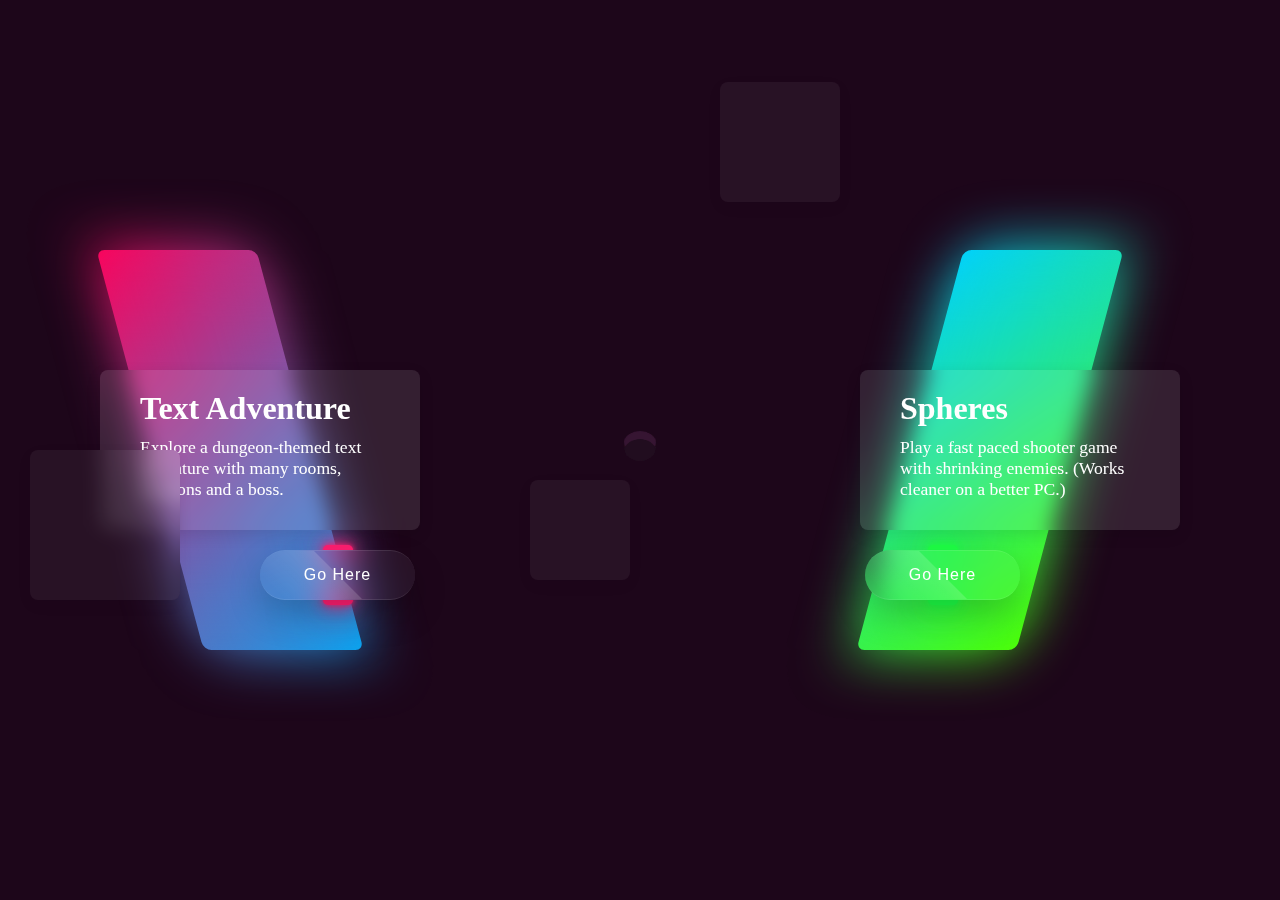
==== index.html @ 2290bc10 "first commit" ====
<!DOCTYPE html>
<html>
<head>
	<link rel="stylesheet" type="text/css" href="./webpage.css">
	<meta charset="utf-8">
	<title>webpage</title>
</head>
<body>
	<span class="seethrough1"></span>
	<span class="seethrough2"></span>
	<span class="seethrough3"></span>
	<div class="animation-container">
		<span style="--i:1;"></span>
		<span style="--i:2;"></span>
		<span style="--i:3;"></span>
		<span style="--i:4;"></span>
		<span style="--i:5;"></span>
		<span style="--i:6;"></span>
	</div>
	<div class="container">
			<div onclick="location.href='dungeon.html';" style="cursor: pointer;" class = "box" id= "box-1">
				<span></span>
				<div class = "content">
					<h2>Text Adventure</h2>
					<p>Explore a dungeon-themed text adventure with many rooms, weapons and a boss.</p>
				</div>
			</div>
			<div class = "box" id = "box-2">
					
					<div class = "content">
						<h2>Coming Soon</h2>
						<p>Lorem ipsum dolor sit amet, consectetur adipiscing elit, sed do eiusmod tempor incididunt ut labore et dolore magna aliqua</p>
					</div>
			</div>
			<div onclick="location.href='game.html';" style="cursor: pointer;" class = "box" id = "box-3">
				<span></span>
				<div class = "content">
					<h2>Spheres</h2>
					<p>Play a fast paced shooter game with shrinking enemies. (Works cleaner on a better PC.)</p>
				</div>
			</div>
		</div>
	<div class = "btn-container">
		<div id = "good" class="btn"><a href="dungeon.html">Go Here</a></div>
		<div class="btn"><a id= "gone"href="dungeon.html">Go Here</a></div>
		<div id="good" class="btn"><a href="game.html">Go Here</a></div>
	</div>
</body>
</html>
---- webpage.css ----
*{
	margin: 0;
	padding: 0;
	box-sizing: border-box;
	font-family: consolas;
}
body{
	display: flex;
	align-items: center;
	min-height: 100vh;
	background: #1d061a;
	position: relative;
	flex-flow: column;
	justify-content: center;
}
.seethrough1::before{
	content: '';
	position: absolute;
	width: 150px;
	height: 150px;
	top: 450px;
	left: 30px;
	border-radius: 8px;
	background: rgba(255, 255, 255, 0.05);
	backdrop-filter: blur(10px);
	animation: animate 2s ease-in-out infinite;
	box-shadow: 0 5px 15px rgba(0,0,0,0.05);
	z-index: 50;
	animation-delay: 0.5s;

}
.seethrough1::after{
	content: '';
	position: absolute;
	width: 100px;
	height: 100px;
	top: 480px;
	left: 530px;
	border-radius: 8px;
	background: rgba(255, 255, 255, 0.05);
	backdrop-filter: blur(10px);
	animation: animate 2s ease-in-out infinite;
	box-shadow: 0 5px 15px rgba(0,0,0,0.05);
	z-index: 50;

}
.seethrough2::before{
	content: '';
	position: absolute;
	width: 120px;
	height: 120px;
	top: 82px;
	left: 720px;
	border-radius: 8px;
	background: rgba(255, 255, 255, 0.05);
	backdrop-filter: blur(10px);
	animation: animate 2s ease-in-out infinite;
	box-shadow: 0 5px 15px rgba(0,0,0,0.05);
	z-index: 50;
	}
}
.seethrough2::after{
	content: '';
	position: absolute;
	width: 120px;
	height: 120px;
	top: 900px;
	left: 900px;
	
	border-radius: 8px;
	background: rgba(255, 255, 255, 0.05);
	backdrop-filter: blur(10px);
	animation: animate 2s ease-in-out infinite;
	box-shadow: 0 5px 15px rgba(0,0,0,0.05);
	z-index: 50;
	}
.animation-container{
	position: relative;
	width: 200px;
	height: 200px;
	display: flex;
	justify-content: center;
	align-items: center;
}
.animation-container span{
	position: absolute;
	display: block;
	border-radius: 50%;
	border: 15px solid #210d1f;
	transform-style: preserve-3d;
	transform: perspective(500px) rotateX(135deg);
	animation: animate-2 6s ease-in-out infinite;
	box-shadow: 0 10px 0 #361532,
		inset   0 10px 0 #401a3b;
	animation-delay: calc(-1s * var(--i));
}
.btn-container{
	position: absolute;
	top: 550px;
	width: 900px;
	display: flex;
	flex-wrap: wrap;
	justify-content: space-between;
}
.btn-container .btn{
	position: relative;
	width: 155px;
	height: 50px;
	margin: 0px 70px;
}
.btn-container .btn a{
	font-family: sans-serif;
	position: absolute;
	top: 0;
	width: 100%;
	height: 100%;
	display: flex;
	justify-content: center;
	align-items: center;
	background: rgba(255, 255, 255, 0.05);
	box-shadow: 0 15px 35px rgba(0,0,0,0.2);
	border-top: 1px solid rgba(255,255,255, 0.1);
	border-bottom: 1px solid rgba(255,255,255, 0.1);
	border-radius: 30px;
	color: #fff;
	z-index: 1;
	font-weight: 400;
	letter-spacing: 1px;
	text-decoration: none;
	overflow: hidden;
	transition: 0.5s;
	backdrop-filter: blur(15px);
}
.btn-container .btn:hover a{
	letter-spacing: 3px;
}
.btn-container .btn a::before{
	content: '';
	position: absolute;
	top: 0;
	left: 0;
	width: 50%;
	height: 100%;
	background: linear-gradient(to left, rgba(255,255,255,0.15), transparent);
	transform: skewX(45deg) translateX(0);
	transition: 0.5s;
}
.btn-container .btn:hover a::before{
	transform: skewX(45deg) translateX(200%);
}
#good::before{
	content: '';
	position: absolute;
	left: 50%;
	transform: translateX(-50%);
	bottom: -5px;
	width: 30px;
	height: 10px;
	border-radius: 10px;
	transition: 0.5s;
	transition-delay: 0s;
}
#good:hover::before{
	bottom: 0;
	height: 50%;
	width: 80%;
	border-radius: 30px;
	transition-delay: 0.5s;
}
#good::after{
	content: '';
	position: absolute;
	left: 50%;
	transform: translateX(-50%);
	top: -5px;
	width: 30px;
	height: 10px;
	border-radius: 10px;
	transition: 0.5s;
	transition-delay: 0s;
}

#good:hover::after{
	top: 0;
	height: 50%;
	width: 80%;
	border-radius: 30px;
	transition-delay: 0.5s;
}
.btn-container .btn:nth-child(1)::before,
.btn-container .btn:nth-child(1)::after{
	background: #ff1f71;
	box-shadow: 0 0 5px #ff1f71,
			0 0 15px #ff1f71,
			0 0 30px #ff1f71,
			0 0 60px #ff1f71;

}
#gone{
	display: none;
}
#gone::before{
	display: none;
}
#gone::after{
	display: none;
}
.btn-container .btn:nth-child(3)::before,
.btn-container .btn:nth-child(3)::after{
	background: #1eff45;
	box-shadow: 0 0 5px #1eff45,
			0 0 15px #1eff45,
			0 0 30px #1eff45,
			0 0 60px #1eff45;

}
.container{
	position: absolute;
	display: flex;
	justify-content: center;
	align-items: center;
	flex-wrap: wrap;
	padding: 40px 0;
}
.container .box {
	position: relative;
	width: 320px;
	height: 400px;
	display: flex;
	justify-content: center;
	align-items: center;
	margin: 40px 30px;
	transition: 0.5s;
}
.container .box::before{
	content: '';
	position: absolute;
	top: 0;
	left: 50px;
	width: 50%;
	height: 100%;
	background: #ffffff;
	border-radius: 8px;
	transform: skewX(15deg);
	transition: 0.5s;
}
.container .box::after{
	content: '';
	position: absolute;
	top: 0;
	left: 50px;
	width: 50%;
	height: 100%;
	background: #ffffff;
	border-radius: 8px;
	transform: skewX(15deg);
	transition: 0.5s;
	filter: blur(30px);
	transition: 0.5s;
}
.container .box:hover::before,
.container .box:hover::after{
	transform: skewX(0deg);
	left: 20px;
	width: calc(100% - 90px);
}
.container .box:nth-child(1)::before,
.container .box:nth-child(1)::after{
	background: linear-gradient(315deg,#03a9f4, #ff0059);
}
.container .box:nth-child(2)::before,
.container .box:nth-child(2)::after{
	background: linear-gradient(315deg,#4dff03, #00d0ff);
	display: none;
}
.container .box:nth-child(3)::before,
.container .box:nth-child(3)::after{
	transform: skewX(-15deg);
	background: linear-gradient(315deg,#4dff03, #00d0ff);
}
.container .box:nth-child(3):hover::before,
.container .box:nth-child(3):hover::after{
	transform: skewX(-0deg);
	background: linear-gradient(315deg,#4dff03, #00d0ff);
}
.container .box span {
	display: block;
	position: absolute;
	top: 0;
	left: 0;
	right: 0;
	bottom: 0;
	z-index: 50;
	pointer-events: none;
}
.container .box span::before {
	content: '';
	position: absolute;
	top: 0;
	left: 0;
	width: 100%;
	height: 100%;
	border-radius: 8px;
	background: rgba(255, 255, 255, 0.1);
	backdrop-filter: blur(10px);
	opacity: 0;
	transition: 0.5s;
	animation: animate 2s ease-in-out infinite;
	box-shadow: 0 5px 15px rgba(0,0,0,0.05);
}
.container .box:hover span::before{
	top: -50px;
	left: 50px;
	width: 100px;
	height: 100px;
	opacity: 1;
}
.container .box span::after {
	content: '';
	position: absolute;
	bottom: 0;
	right: 0;
	width: 100%;
	height: 100%;
	border-radius: 8px;
	background: rgba(255, 255, 255, 0.1);
	backdrop-filter: blur(10px);
	opacity: 0;
	transition: 0.5s;
	animation: animate 2s ease-in-out infinite;
	box-shadow: 0 5px 15px rgba(0,0,0,0.05);
	animation-delay: -1s;
}
.container .box:hover span:after{
	bottom: -50px;
	right: 50px;
	width: 100px;
	height: 100px;
	opacity: 1;
}
.container .box:nth-child(1):hover span::before{
	top: -50px;
	left: 150px;
}
.container .box:nth-child(1):hover span::after{
	bottom: -50px;
	left: 50px;
}
.container .box .content {
	z-index: 1;
	left: 0;
	padding: 20px 40px;
	background: rgba(255, 255, 255, 0.1);
	box-shadow: 0 5px 15px rgba(0, 0, 0, 0.1);
	border-radius: 8px;
	backdrop-filter: blur(10px);
	transition: 0.5s;
	color: #fff;
	position: relative;
}
.container .box:hover .content{
	left: -25px;
	padding: 60px 40px;
	font-size: 110%;
}
.container .box .content h2{
	font-size: 2em;
	color: #fff;
	margin-bottom: 10px;
}
.container .box .content p{
	font-size: 1.1em;
	margin-bottom: 10px;
	line-spacing: 1.4em;
}
#box-2 .content{
	display: none;
}
@keyframes animate-2{
	0%{
		transform: perspective(500px) rotateX(135deg) translateZ(-100px);
		width: 100%;
		height: 100%;
	}
	25%{
		transform: perspective(500px) rotateX(135deg)  translateZ(100px);
		width: 100%;
		height: 100%;
	}
	50%{
		transform: perspective(500px) rotateX(135deg) translateZ(100px);
		width: 15%;
		height: 15%;
	}
	75%{
		transform: perspective(500px) rotateX(135deg) translateZ(-100px);
		width: 15%;
		height: 15%;
	}
	100%{
		transform: perspective(500px) rotateX(135deg) translateZ(-100px);
		width: 100%;
		height: 100%;
	}
}
@keyframes animate{
	0%,100%{
		transform: translateY(10px);

	}
	50%{
		transform: translateY(-10px);
	}
}
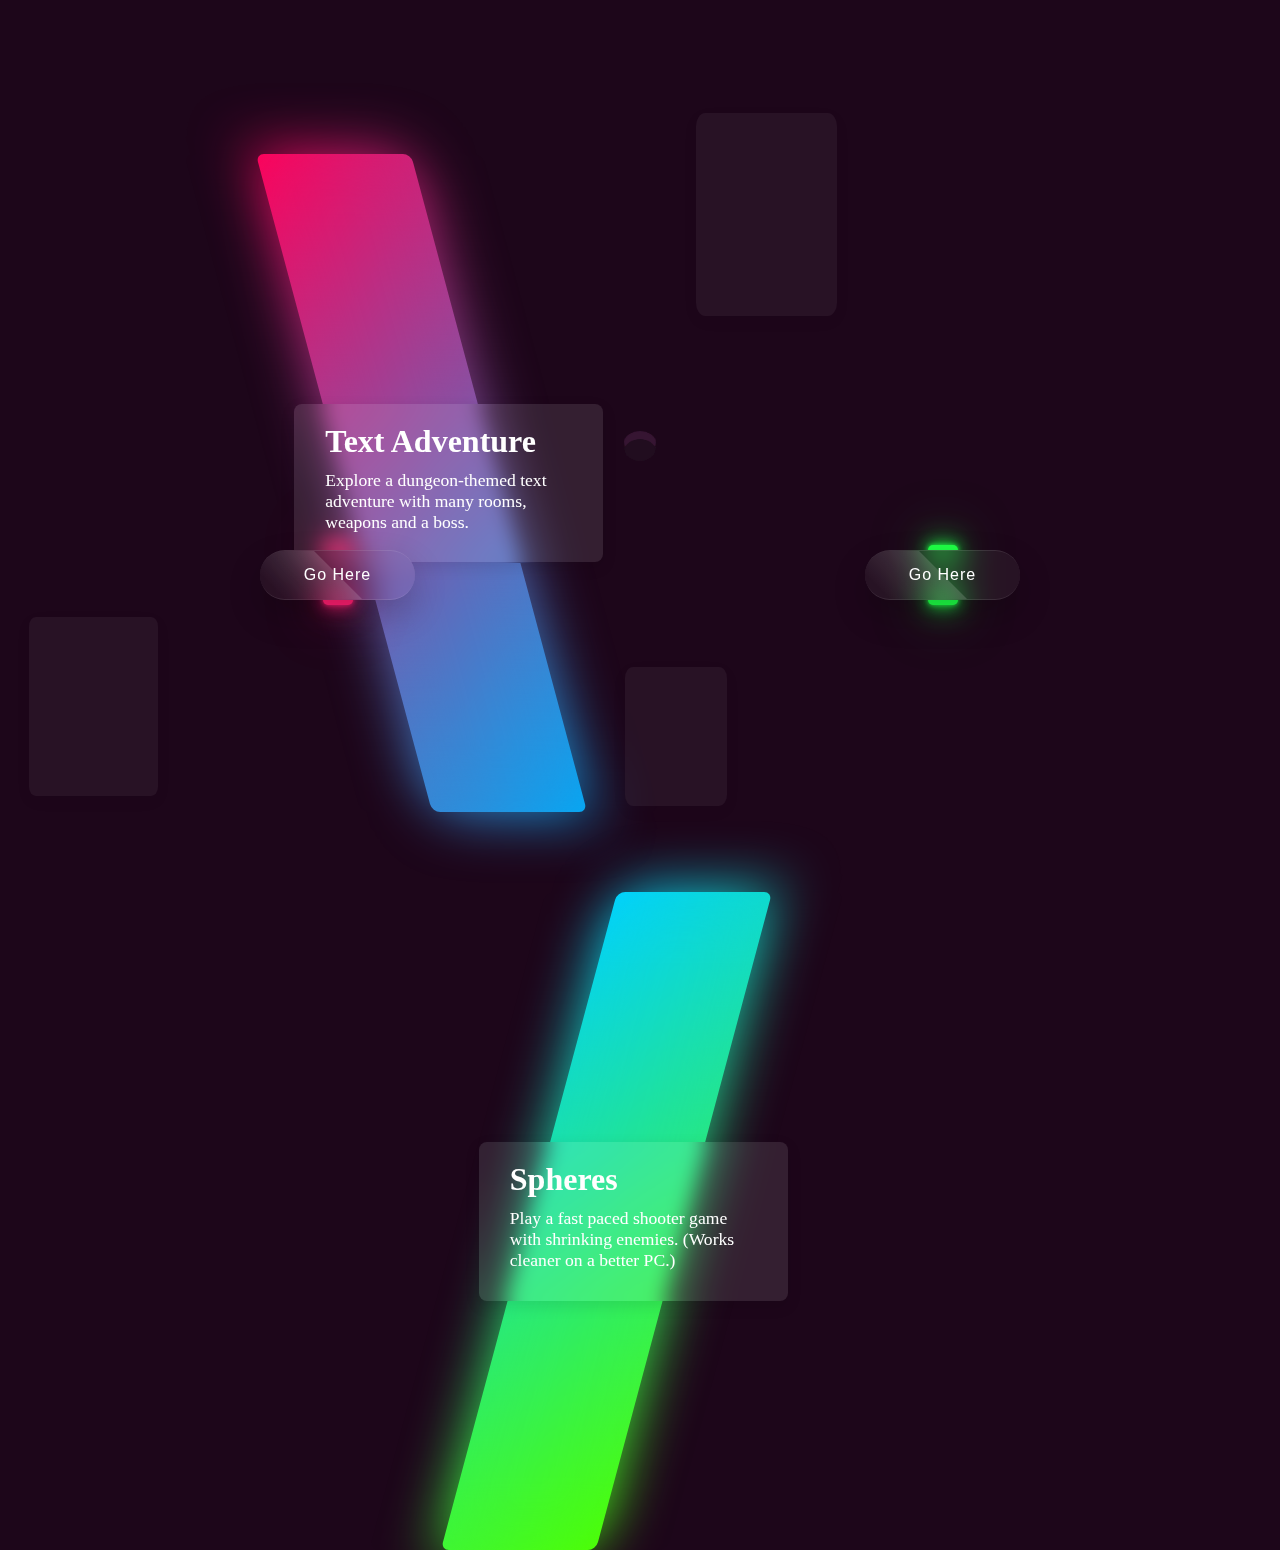
==== commit 22695d02: "second commit containing experimental pixel to percent changes" ====
--- a/index.html
+++ b/index.html
@@ -2,6 +2,7 @@
 <html>
 <head>
 	<link rel="stylesheet" type="text/css" href="./webpage.css">
+	<link REL="SHORTCUT ICON" HREF="./pic.png">
 	<meta charset="utf-8">
 	<title>webpage</title>
 </head>
--- a/webpage.css
+++ b/webpage.css
@@ -16,11 +16,11 @@
 .seethrough1::before{
 	content: '';
 	position: absolute;
-	width: 150px;
-	height: 150px;
-	top: 450px;
-	left: 30px;
-	border-radius: 8px;
+	width: 10.1%;
+	height: 19.8%;
+	top: 68.6% ;
+	left: 2.26%;
+	border-radius: 5.3%;
 	background: rgba(255, 255, 255, 0.05);
 	backdrop-filter: blur(10px);
 	animation: animate 2s ease-in-out infinite;
@@ -32,11 +32,11 @@
 .seethrough1::after{
 	content: '';
 	position: absolute;
-	width: 100px;
-	height: 100px;
-	top: 480px;
-	left: 530px;
-	border-radius: 8px;
+	width: 8%;
+	height: 15.46%;
+	top: 74.1%;
+	left: 48.8%;
+	border-radius: 8%;
 	background: rgba(255, 255, 255, 0.05);
 	backdrop-filter: blur(10px);
 	animation: animate 2s ease-in-out infinite;
@@ -47,11 +47,11 @@
 .seethrough2::before{
 	content: '';
 	position: absolute;
-	width: 120px;
-	height: 120px;
-	top: 82px;
-	left: 720px;
-	border-radius: 8px;
+	width: 11%;
+	height: 22.5%;
+	top: 12.6%;
+	left: 54.4%;
+	border-radius: 6.6%;
 	background: rgba(255, 255, 255, 0.05);
 	backdrop-filter: blur(10px);
 	animation: animate 2s ease-in-out infinite;
@@ -215,17 +215,21 @@
 
 }
 .container{
+	top: 4%;
+	left: 6.24%;
+	width: 86.5%;
+	height: 74.2%;
 	position: absolute;
 	display: flex;
 	justify-content: center;
 	align-items: center;
 	flex-wrap: wrap;
-	padding: 40px 0;
+	padding: 6.1% 0;
 }
 .container .box {
 	position: relative;
-	width: 320px;
-	height: 400px;
+	width: 27.92%;
+	height: 128.62%;
 	display: flex;
 	justify-content: center;
 	align-items: center;
@@ -320,8 +324,8 @@
 	position: absolute;
 	bottom: 0;
 	right: 0;
-	width: 100%;
-	height: 100%;
+	width: 100px;
+	height: 100px;
 	border-radius: 8px;
 	background: rgba(255, 255, 255, 0.1);
 	backdrop-filter: blur(10px);
@@ -348,8 +352,8 @@
 }
 .container .box .content {
 	z-index: 1;
-	left: 0;
-	padding: 20px 40px;
+	left: 0%;
+	padding: 6.27% 10%;
 	background: rgba(255, 255, 255, 0.1);
 	box-shadow: 0 5px 15px rgba(0, 0, 0, 0.1);
 	border-radius: 8px;
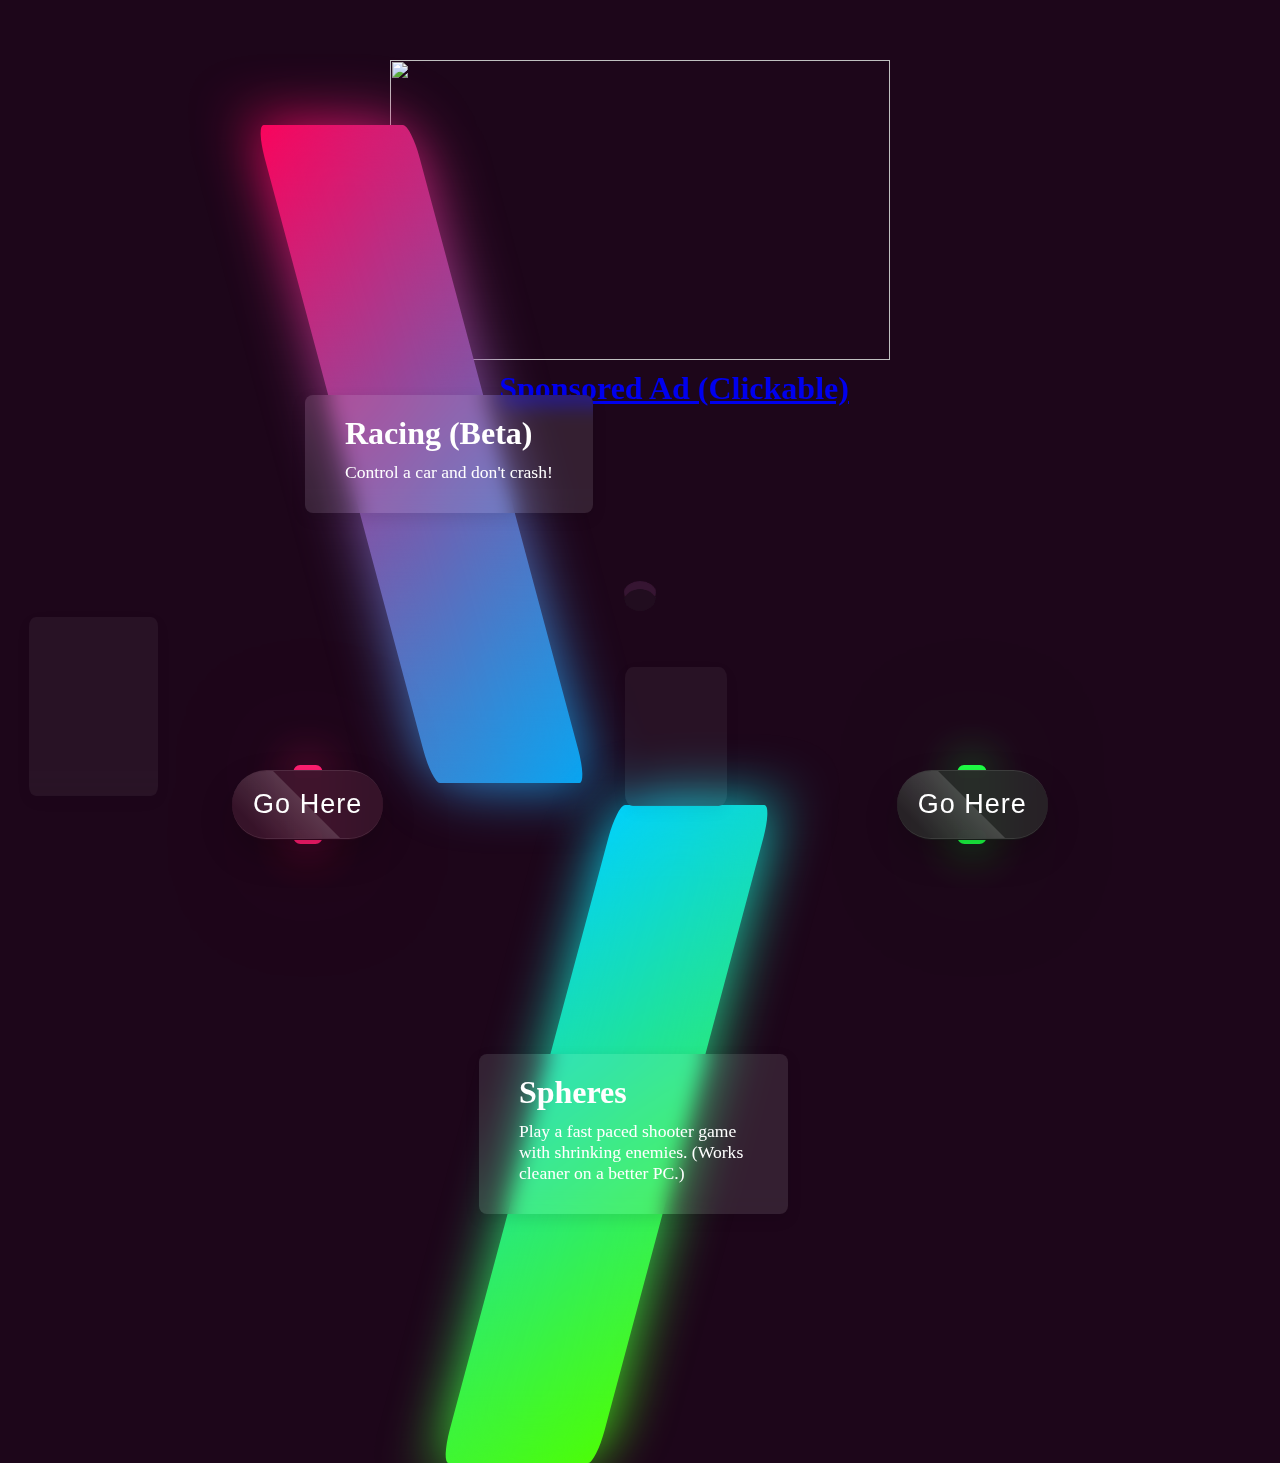
==== commit 52525943: "Added amal youtube ad" ====
--- a/index.html
+++ b/index.html
@@ -7,8 +7,11 @@
 	<title>webpage</title>
 </head>
 <body>
+<!-- 	<p class = 'glitch'>■</p> -->
+<!-- 	<p class = 'glitch'>■</p>
+	<p class = 'glitch'>●</p> -->
 	<span class="seethrough1"></span>
-	<span class="seethrough2"></span>
+<!-- 	<span class="seethrough2"></span> -->
 	<span class="seethrough3"></span>
 	<div class="animation-container">
 		<span style="--i:1;"></span>
@@ -19,11 +22,11 @@
 		<span style="--i:6;"></span>
 	</div>
 	<div class="container">
-			<div onclick="location.href='dungeon.html';" style="cursor: pointer;" class = "box" id= "box-1">
+			<div onclick="location.href='cargame.html';" style="cursor: pointer;" class = "box" id= "box-1">
 				<span></span>
 				<div class = "content">
-					<h2>Text Adventure</h2>
-					<p>Explore a dungeon-themed text adventure with many rooms, weapons and a boss.</p>
+					<h2>Racing (Beta)</h2>
+					<p>Control a car and don't crash!</p>
 				</div>
 			</div>
 			<div class = "box" id = "box-2">
@@ -42,9 +45,11 @@
 			</div>
 		</div>
 	<div class = "btn-container">
-		<div id = "good" class="btn"><a href="dungeon.html">Go Here</a></div>
+		<div id = "good" class="btn"><a href="cargame.html">Go Here</a></div>
 		<div class="btn"><a id= "gone"href="dungeon.html">Go Here</a></div>
 		<div id="good" class="btn"><a href="game.html">Go Here</a></div>
 	</div>
+	<p class="ad"><a href="https://www.youtube.com/channel/UCd8Kn5oQMat5wsvimR9JIAA/videos"><img src="./ad.jpg">
+	<h1 class="ad-text">Sponsored Ad (Clickable)</h1></p>
 </body>
 </html>--- a/webpage.css
+++ b/webpage.css
@@ -13,6 +13,100 @@
 	flex-flow: column;
 	justify-content: center;
 }
+.ad {
+	position: absolute;
+	z-index: -2;
+	width: 500.75px;
+	height: 300.25px;
+	top: 5%;
+}
+
+.ad img {
+	position: absolute;
+	z-index: -2;
+	width: 500.75px;
+	height: 300.25px;
+	top: 5%;
+}
+.ad-text {
+	left: 39%;
+	position: absolute;
+	top: 370px;
+	color: whitesmoke;
+	text-decoration: none;
+
+}
+.glitch{
+
+	position: absolute;
+	top: 50px;
+	left: 50px;
+	font-size: 4rem;
+	color: rgba(0, 0, 0, 0.5);
+	font-weight: 1500;
+	text-shadow: 
+	0.05em 0 0 rgba(255,0,0,0.75),
+	-0.015em -0.05em 0 rgba(0,255,0,0.75),
+	0.15em 0.05em 0 rgba(0,0,255,0.75);
+
+	animation: glitch 50ms infinite;
+}
+.glitch ::nth-child(2){
+	top: 55px;
+	left: 52px;
+	animation: glitch 5ms 50ms  infinite;
+}
+.glitch ::nth-child(3){
+	top: 52px;
+	left: 55px;
+	animation: glitch 10ms 50ms  infinite;
+}
+
+
+@keyframes glitch {
+	0% {
+	text-shadow: 
+		0.05em 0 0 rgba(255,0,0,0.75),
+		-0.15em -0.05em 0 rgba(0,255,0,0.75),
+		0.15em 0.05em 0 rgba(0,0,255,0.75);
+	}
+	14% {
+	text-shadow: 
+		0.05em 0 0 rgba(255,0,0,0.75),
+		-0.15em -0.05em 0 rgba(0,255,0,0.75),
+		0.15em 0.05em 0 rgba(0,0,255,0.75);
+	}
+	15% {
+	text-shadow: 
+		-0.05em -0.05em 0 rgba(255,0,0,0.75),
+		0.015em 0.15em 0 rgba(0,255,0,0.75),
+		-0.05em -0.05em 0 rgba(0,0,255,0.75);
+	}
+	49% {
+	text-shadow: 
+		-0.05em -0.05em 0 rgba(255,0,0,0.75),
+		0.015em 0.15em 0 rgba(0,255,0,0.75),
+		-0.05em -0.05em 0 rgba(0,0,255,0.75);
+	}
+	50% {
+	text-shadow: 
+		0.15em 0.05em 0 rgba(255,0,0,0.75),
+		0.05em 0 0 rgba(0,255,0,0.75),
+		0 -0.05em 0 rgba(0,0,255,0.75);
+	}
+	99% {
+	text-shadow: 
+		0.15em 0.05em 0 rgba(255,0,0,0.75),
+		0.05em 0 0 rgba(0,255,0,0.75),
+		0 -0.05em 0 rgba(0,0,255,0.75);
+	}
+	100% {
+	text-shadow: 
+		-0.15em 0 0 rgba(255,0,0,0.75),
+		-0.15em -0.15em 0 rgba(0,255,0,0.75),
+		-0.15em -0.05em 0 rgba(0,0,255,0.75);
+	}
+}
 .seethrough1::before{
 	content: '';
 	position: absolute;
@@ -76,6 +170,7 @@
 	}
 .animation-container{
 	position: relative;
+	top: 150px;
 	width: 200px;
 	height: 200px;
 	display: flex;
@@ -96,19 +191,21 @@
 }
 .btn-container{
 	position: absolute;
-	top: 550px;
-	width: 900px;
+	top: 85.50%;
+	height: 7.77%;
+	width: 67.9%;
 	display: flex;
 	flex-wrap: wrap;
 	justify-content: space-between;
 }
 .btn-container .btn{
 	position: relative;
-	width: 155px;
-	height: 50px;
-	margin: 0px 70px;
+	width: 17.32%;
+	height: 100%;
+	margin: 0px 3.1%;
 }
 .btn-container .btn a{
+	font-size: 3vh;
 	font-family: sans-serif;
 	position: absolute;
 	top: 0;
@@ -121,7 +218,7 @@
 	box-shadow: 0 15px 35px rgba(0,0,0,0.2);
 	border-top: 1px solid rgba(255,255,255, 0.1);
 	border-bottom: 1px solid rgba(255,255,255, 0.1);
-	border-radius: 30px;
+	border-radius: 30vh;
 	color: #fff;
 	z-index: 1;
 	font-weight: 400;
@@ -129,7 +226,7 @@
 	text-decoration: none;
 	overflow: hidden;
 	transition: 0.5s;
-	backdrop-filter: blur(15px);
+	backdrop-filter: blur(5vh);
 }
 .btn-container .btn:hover a{
 	letter-spacing: 3px;
@@ -154,9 +251,9 @@
 	left: 50%;
 	transform: translateX(-50%);
 	bottom: -5px;
-	width: 30px;
-	height: 10px;
-	border-radius: 10px;
+	width: 19.35%;
+	height: 20%;
+	border-radius: 5vw;
 	transition: 0.5s;
 	transition-delay: 0s;
 }
@@ -173,8 +270,8 @@
 	left: 50%;
 	transform: translateX(-50%);
 	top: -5px;
-	width: 30px;
-	height: 10px;
+	width: 19.35%;
+	height: 20%;
 	border-radius: 10px;
 	transition: 0.5s;
 	transition-delay: 0s;
@@ -190,10 +287,10 @@
 .btn-container .btn:nth-child(1)::before,
 .btn-container .btn:nth-child(1)::after{
 	background: #ff1f71;
-	box-shadow: 0 0 5px #ff1f71,
-			0 0 15px #ff1f71,
-			0 0 30px #ff1f71,
-			0 0 60px #ff1f71;
+	box-shadow: 0 0 5vh #ff1f71,
+			0 0 15vh #ff1f71,
+			0 0 30vh #ff1f71,
+			0 0 60vh #ff1f71;
 
 }
 #gone{
@@ -208,10 +305,10 @@
 .btn-container .btn:nth-child(3)::before,
 .btn-container .btn:nth-child(3)::after{
 	background: #1eff45;
-	box-shadow: 0 0 5px #1eff45,
-			0 0 15px #1eff45,
-			0 0 30px #1eff45,
-			0 0 60px #1eff45;
+	box-shadow: 0 0 5vh #1eff45,
+			0 0 15vh #1eff45,
+			0 0 30vh #1eff45,
+			0 0 60vh #1eff45;
 
 }
 .container{
@@ -233,7 +330,7 @@
 	display: flex;
 	justify-content: center;
 	align-items: center;
-	margin: 40px 30px;
+	margin: 1% 30px;
 	transition: 0.5s;
 }
 .container .box::before{
@@ -244,7 +341,7 @@
 	width: 50%;
 	height: 100%;
 	background: #ffffff;
-	border-radius: 8px;
+	border-radius: 5%;
 	transform: skewX(15deg);
 	transition: 0.5s;
 }
@@ -256,7 +353,7 @@
 	width: 50%;
 	height: 100%;
 	background: #ffffff;
-	border-radius: 8px;
+	border-radius: 5%;
 	transform: skewX(15deg);
 	transition: 0.5s;
 	filter: blur(30px);
@@ -290,10 +387,10 @@
 .container .box span {
 	display: block;
 	position: absolute;
-	top: 0;
-	left: 0;
-	right: 0;
-	bottom: 0;
+	top: 0%;
+	left: 0%;
+	right: 0%;
+	bottom: 0%;
 	z-index: 50;
 	pointer-events: none;
 }
@@ -313,10 +410,10 @@
 	box-shadow: 0 5px 15px rgba(0,0,0,0.05);
 }
 .container .box:hover span::before{
-	top: -50px;
-	left: 50px;
-	width: 100px;
-	height: 100px;
+	top: -11.26%;
+	left: 14.08%;
+	width: 31.35%;
+	height: 25%;
 	opacity: 1;
 }
 .container .box span::after {
@@ -352,8 +449,8 @@
 }
 .container .box .content {
 	z-index: 1;
-	left: 0%;
-	padding: 6.27% 10%;
+	left: 0;
+	padding: 20px 40px;
 	background: rgba(255, 255, 255, 0.1);
 	box-shadow: 0 5px 15px rgba(0, 0, 0, 0.1);
 	border-radius: 8px;
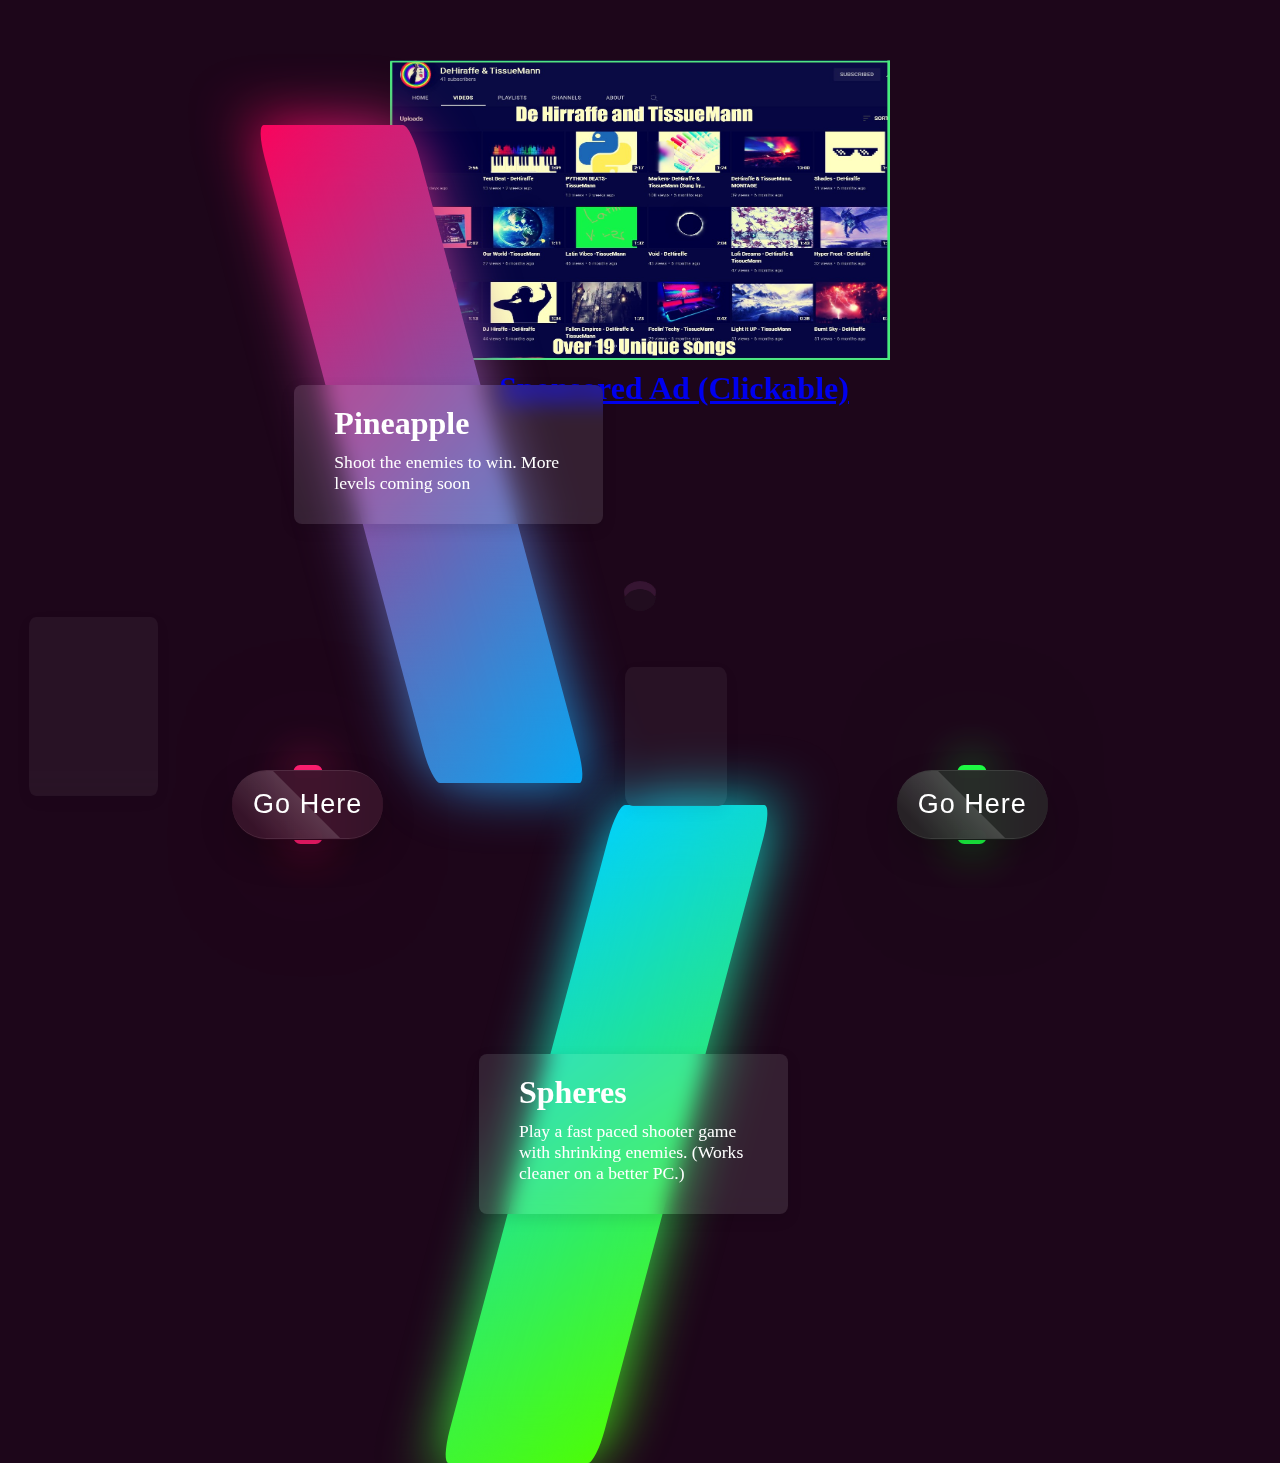
==== commit 058bce15: "added unity game" ====
--- a/index.html
+++ b/index.html
@@ -22,11 +22,11 @@
 		<span style="--i:6;"></span>
 	</div>
 	<div class="container">
-			<div onclick="location.href='cargame.html';" style="cursor: pointer;" class = "box" id= "box-1">
+			<div onclick="location.href='https://mrcheese556.github.io/unity-game/';" style="cursor: pointer;" class = "box" id= "box-1">
 				<span></span>
 				<div class = "content">
-					<h2>Racing (Beta)</h2>
-					<p>Control a car and don't crash!</p>
+					<h2>Pineapple</h2>
+					<p>Shoot the enemies to win. More levels coming soon</p>
 				</div>
 			</div>
 			<div class = "box" id = "box-2">
@@ -45,7 +45,7 @@
 			</div>
 		</div>
 	<div class = "btn-container">
-		<div id = "good" class="btn"><a href="cargame.html">Go Here</a></div>
+		<div id = "good" class="btn"><a href="https://mrcheese556.github.io/unity-game/">Go Here</a></div>
 		<div class="btn"><a id= "gone"href="dungeon.html">Go Here</a></div>
 		<div id="good" class="btn"><a href="game.html">Go Here</a></div>
 	</div>
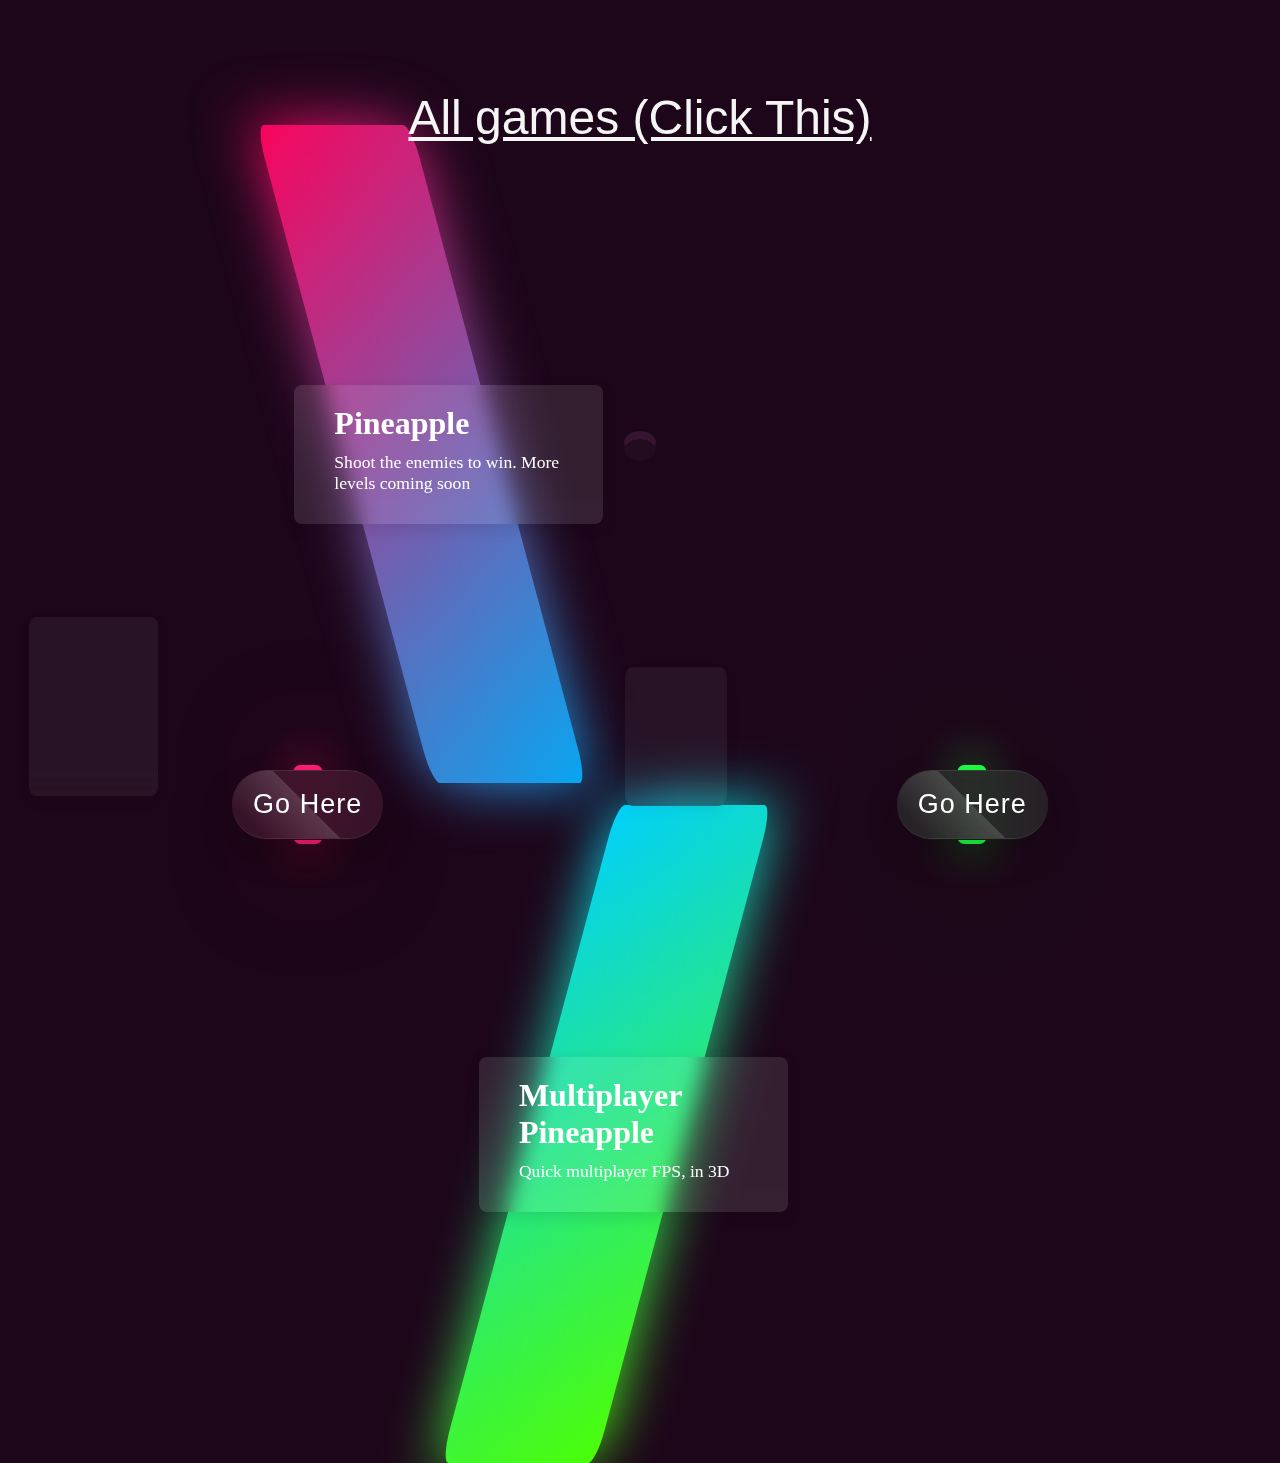
==== commit 551fc627: "Added Multiplayer Pineapple" ====
--- a/index.html
+++ b/index.html
@@ -36,20 +36,21 @@
 						<p>Lorem ipsum dolor sit amet, consectetur adipiscing elit, sed do eiusmod tempor incididunt ut labore et dolore magna aliqua</p>
 					</div>
 			</div>
-			<div onclick="location.href='game.html';" style="cursor: pointer;" class = "box" id = "box-3">
+			<div onclick="location.href='https://mrcheese556.github.io/multiplayer-game/';" style="cursor: pointer;" class = "box" id = "box-3">
 				<span></span>
 				<div class = "content">
-					<h2>Spheres</h2>
-					<p>Play a fast paced shooter game with shrinking enemies. (Works cleaner on a better PC.)</p>
+					<h2>Multiplayer Pineapple</h2>
+					<p>Quick multiplayer FPS, in 3D</p>
 				</div>
 			</div>
 		</div>
 	<div class = "btn-container">
 		<div id = "good" class="btn"><a href="https://mrcheese556.github.io/unity-game/">Go Here</a></div>
 		<div class="btn"><a id= "gone"href="dungeon.html">Go Here</a></div>
-		<div id="good" class="btn"><a href="game.html">Go Here</a></div>
+		<div id="good" class="btn"><a onclick = "location.href='https://mrcheese556.github.io/multiplayer-game/';">Go Here</a></div>
 	</div>
-	<p class="ad"><a href="https://www.youtube.com/channel/UCd8Kn5oQMat5wsvimR9JIAA/videos"><img src="./ad.jpg">
-	<h1 class="ad-text">Sponsored Ad (Clickable)</h1></p>
+<!-- 	<p class="ad"><a href="https://www.youtube.com/channel/UCd8Kn5oQMat5wsvimR9JIAA/videos"><img src="./ad.jpg">
+	<h1 class="ad-text">Sponsored Ad (Clickable)</h1></p> -->
+	<a class = "all-games" href = "allGames.html">All games (Click This)</a>
 </body>
 </html>--- a/webpage.css
+++ b/webpage.css
@@ -20,6 +20,14 @@
 	height: 300.25px;
 	top: 5%;
 }
+.all-games {
+	position: absolute;
+	top: 10%;
+	color: whitesmoke;
+	font-family: sans-serif;
+	font-size: 3em;
+	text-decoration: underline;
+}
 
 .ad img {
 	position: absolute;
@@ -31,7 +39,7 @@
 .ad-text {
 	left: 39%;
 	position: absolute;
-	top: 370px;
+	top: 40%;
 	color: whitesmoke;
 	text-decoration: none;
 
@@ -170,7 +178,7 @@
 	}
 .animation-container{
 	position: relative;
-	top: 150px;
+	top: 0px;
 	width: 200px;
 	height: 200px;
 	display: flex;
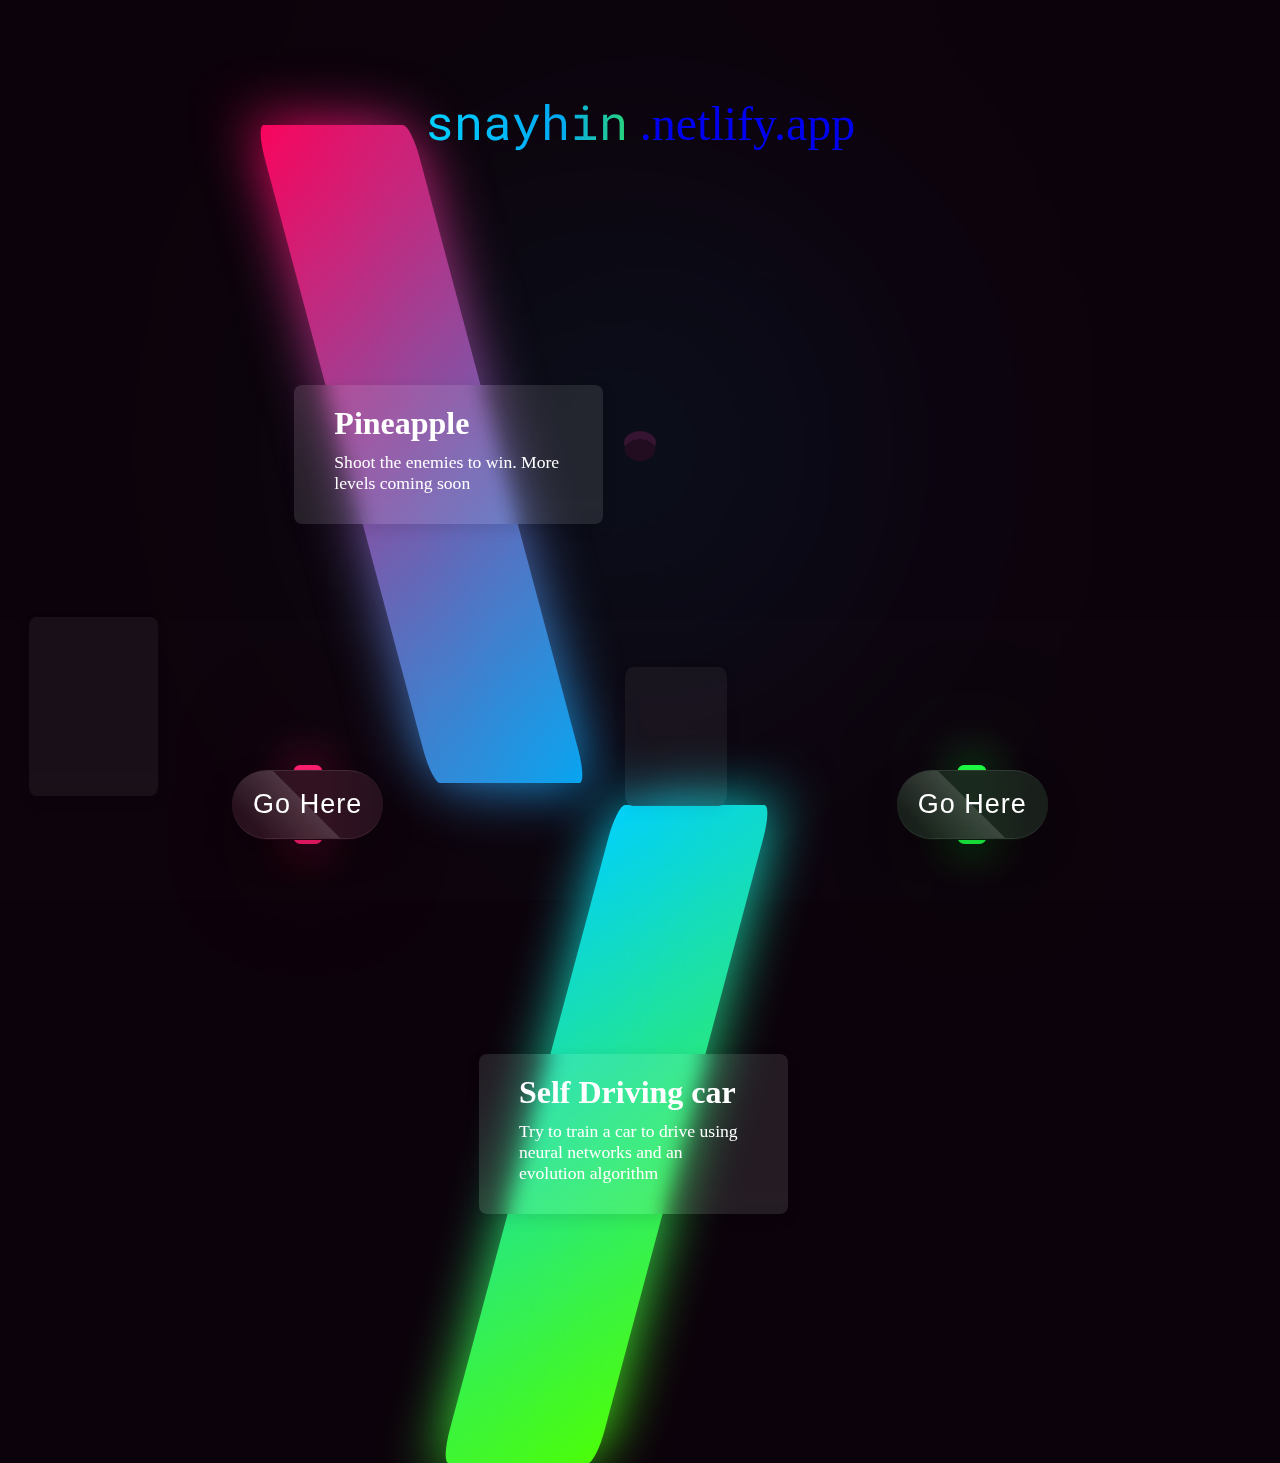
==== commit fd019c49: "added self driving car, updated main page to link to it, fixed allgames.html, make hacker effect" ====
--- a/index.html
+++ b/index.html
@@ -2,11 +2,17 @@
 <html>
 <head>
 	<link rel="stylesheet" type="text/css" href="./webpage.css">
+	<link rel="preconnect" href="https://fonts.googleapis.com">
+<link rel="preconnect" href="https://fonts.gstatic.com" crossorigin>
+<link href="https://fonts.googleapis.com/css2?family=Roboto+Mono&display=swap" rel="stylesheet">
 	<link REL="SHORTCUT ICON" HREF="./pic.png">
 	<meta charset="utf-8">
 	<title>webpage</title>
 </head>
 <body>
+	
+<div id="blob"></div>
+<div id="blur"></div>
 <!-- 	<p class = 'glitch'>■</p> -->
 <!-- 	<p class = 'glitch'>■</p>
 	<p class = 'glitch'>●</p> -->
@@ -25,7 +31,7 @@
 			<div onclick="location.href='https://mrcheese556.github.io/unity-game/';" style="cursor: pointer;" class = "box" id= "box-1">
 				<span></span>
 				<div class = "content">
-					<h2>Pineapple</h2>
+					<h2 data-value="pineapple">Pineapple</h2>
 					<p>Shoot the enemies to win. More levels coming soon</p>
 				</div>
 			</div>
@@ -36,21 +42,28 @@
 						<p>Lorem ipsum dolor sit amet, consectetur adipiscing elit, sed do eiusmod tempor incididunt ut labore et dolore magna aliqua</p>
 					</div>
 			</div>
-			<div onclick="location.href='https://mrcheese556.github.io/multiplayer-game/';" style="cursor: pointer;" class = "box" id = "box-3">
+			<div onclick = "location.href = './selfdriving/selfdriving.html';" style="cursor: pointer;" class = "box" id = "box-3">
 				<span></span>
 				<div class = "content">
-					<h2>Multiplayer Pineapple</h2>
-					<p>Quick multiplayer FPS, in 3D</p>
+					<h2 data-value="self driving car model">Self Driving car</h2>
+					<p>Try to train a car to drive using neural networks and an evolution algorithm</p>
 				</div>
 			</div>
 		</div>
 	<div class = "btn-container">
 		<div id = "good" class="btn"><a href="https://mrcheese556.github.io/unity-game/">Go Here</a></div>
 		<div class="btn"><a id= "gone"href="dungeon.html">Go Here</a></div>
-		<div id="good" class="btn"><a onclick = "location.href='https://mrcheese556.github.io/multiplayer-game/';">Go Here</a></div>
+		<div id="good" class="btn"><a href = "./selfdriving/selfdriving.html">Go Here</a></div>
 	</div>
 <!-- 	<p class="ad"><a href="https://www.youtube.com/channel/UCd8Kn5oQMat5wsvimR9JIAA/videos"><img src="./ad.jpg">
 	<h1 class="ad-text">Sponsored Ad (Clickable)</h1></p> -->
-	<a class = "all-games" href = "allGames.html">All games (Click This)</a>
+	<p class = "all-games">
+		<a href="./allGames.html"> 
+		<span class = "magic" data-value = "snayhin">snayhin</span>
+		.netlify.app
+		</a>
+	</p>
+	<script src = "./home.js">
+			</script>
 </body>
 </html>--- a/webpage.css
+++ b/webpage.css
@@ -3,15 +3,17 @@
 	padding: 0;
 	box-sizing: border-box;
 	font-family: consolas;
+	
 }
 body{
 	display: flex;
 	align-items: center;
 	min-height: 100vh;
-	background: #1d061a;
+	background: #0c020b;
 	position: relative;
 	flex-flow: column;
 	justify-content: center;
+	overflow: hidden;
 }
 .ad {
 	position: absolute;
@@ -20,13 +22,73 @@
 	height: 300.25px;
 	top: 5%;
 }
+@keyframes rotate {
+	from {
+		rotate: 0deg;
+	}
+
+	50% {
+		scale: 1 2;
+	}
+	to {
+		rotate: 360deg;
+	}
+}
+#blob {
+	animation: rotate 10s infinite;
+	background: linear-gradient(
+		to right,
+		#00ff4c, 
+		#0400ff
+	);
+	height: 200px;
+	aspect-ratio: 1;
+	position: absolute;
+	left: 50%;
+	top: 50%;
+	translate: -50% -50%;
+	border-radius: 50%;
+	opacity: 75%;
+}
+#blur {
+	height: 100%;
+	width: 100%;
+	position: absolute;
+	backdrop-filter: blur(200px);
+}
 .all-games {
 	position: absolute;
 	top: 10%;
-	color: whitesmoke;
+	color: #FFFFFF;
 	font-family: sans-serif;
 	font-size: 3em;
-	text-decoration: underline;
+	text-decoration: none;
+}
+@keyframes background-pan{
+	from {
+		background-position: 0% center;
+	}
+	to {
+		background-position: -200% center;
+	}
+}
+.magic {
+	animation: background-pan 3s linear infinite;
+	font-family: 'Roboto Mono', monospace;
+	background: linear-gradient(
+		to right,
+		#00d0ff,
+		#03a9f4,
+		#4dff03,
+		#00d0ff
+	);
+	-webkit-background-clip: text;
+	-webkit-text-fill-color: transparent;
+	white-space: nowrap;
+	background-size: 200%;
+}
+a {
+	text-decoration: none;
 }
 
 .ad img {
@@ -160,7 +222,7 @@
 	box-shadow: 0 5px 15px rgba(0,0,0,0.05);
 	z-index: 50;
 	}
-}
+
 .seethrough2::after{
 	content: '';
 	position: absolute;
@@ -480,7 +542,7 @@
 .container .box .content p{
 	font-size: 1.1em;
 	margin-bottom: 10px;
-	line-spacing: 1.4em;
+	line-spacing: 1.4em; 
 }
 #box-2 .content{
 	display: none;
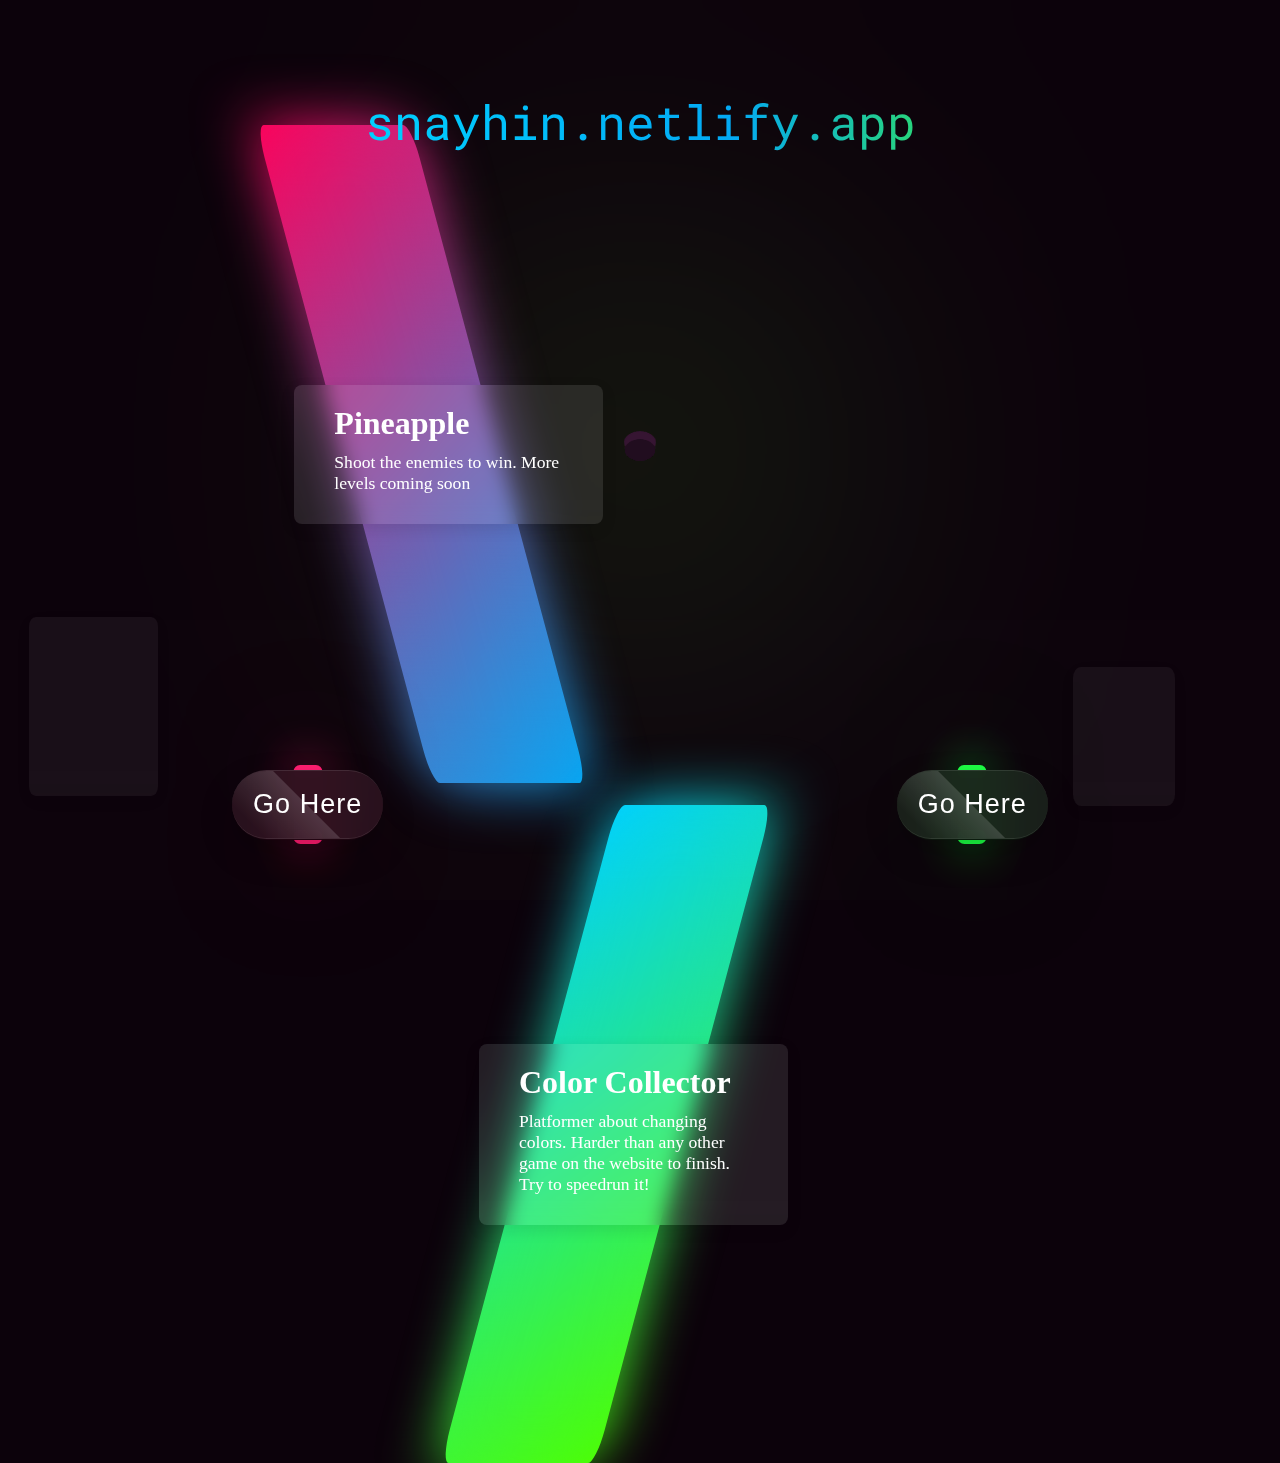
==== commit a8986ac0: "added C collector" ====
--- a/index.html
+++ b/index.html
@@ -42,27 +42,31 @@
 						<p>Lorem ipsum dolor sit amet, consectetur adipiscing elit, sed do eiusmod tempor incididunt ut labore et dolore magna aliqua</p>
 					</div>
 			</div>
-			<div onclick = "location.href = './selfdriving/selfdriving.html';" style="cursor: pointer;" class = "box" id = "box-3">
+			<div onclick="location.href='https://mrcheese556.github.io/CCollector/';" style="cursor: pointer;" class = "box" id = "box-3">
 				<span></span>
 				<div class = "content">
-					<h2 data-value="self driving car model">Self Driving car</h2>
-					<p>Try to train a car to drive using neural networks and an evolution algorithm</p>
+					<h2 data-value="color collector">Color Collector</h2>
+					<p>Platformer about changing colors. Harder than any other game on the website to finish. Try to speedrun it!</p>
 				</div>
 			</div>
 		</div>
 	<div class = "btn-container">
 		<div id = "good" class="btn"><a href="https://mrcheese556.github.io/unity-game/">Go Here</a></div>
 		<div class="btn"><a id= "gone"href="dungeon.html">Go Here</a></div>
-		<div id="good" class="btn"><a href = "./selfdriving/selfdriving.html">Go Here</a></div>
+		<div id="good" class="btn"><a href = "https://mrcheese556.github.io/CCollector/">Go Here</a></div>
 	</div>
 <!-- 	<p class="ad"><a href="https://www.youtube.com/channel/UCd8Kn5oQMat5wsvimR9JIAA/videos"><img src="./ad.jpg">
 	<h1 class="ad-text">Sponsored Ad (Clickable)</h1></p> -->
 	<p class = "all-games">
 		<a href="./allGames.html"> 
-		<span class = "magic" data-value = "snayhin">snayhin</span>
-		.netlify.app
+		<span class = "magic" data-value = "all games? Click here">  snayhin.netlify.app</span>
 		</a>
 	</p>
+		<!-- <p class = "amal">
+		<a href="https://www.youtube.com/@thebean2810/featured"> 
+		<span class = "magic" data-value = "If my friend gets to 100 subs, a new game will be added. click on this">        ――――――――――New Game?――――――――――                                  </span>
+		</a>
+	</p> -->
 	<script src = "./home.js">
 			</script>
 </body>
--- a/webpage.css
+++ b/webpage.css
@@ -38,8 +38,8 @@
 	animation: rotate 10s infinite;
 	background: linear-gradient(
 		to right,
-		#00ff4c, 
-		#0400ff
+		#9fbe14, 
+		#0dc751
 	);
 	height: 200px;
 	aspect-ratio: 1;
@@ -49,6 +49,7 @@
 	translate: -50% -50%;
 	border-radius: 50%;
 	opacity: 75%;
+	z-index: 0;
 }
 #blur {
 	height: 100%;
@@ -62,6 +63,14 @@
 	color: #FFFFFF;
 	font-family: sans-serif;
 	font-size: 3em;
+	text-decoration: none;
+}
+.amal {
+	position: absolute;
+	top: 90%;
+	color: #FFFFFF;
+	font-family: sans-serif;
+	font-size: 1.3	em;
 	text-decoration: none;
 }
 @keyframes background-pan{
@@ -199,7 +208,7 @@
 	width: 8%;
 	height: 15.46%;
 	top: 74.1%;
-	left: 48.8%;
+	left: 83.8%;
 	border-radius: 8%;
 	background: rgba(255, 255, 255, 0.05);
 	backdrop-filter: blur(10px);
